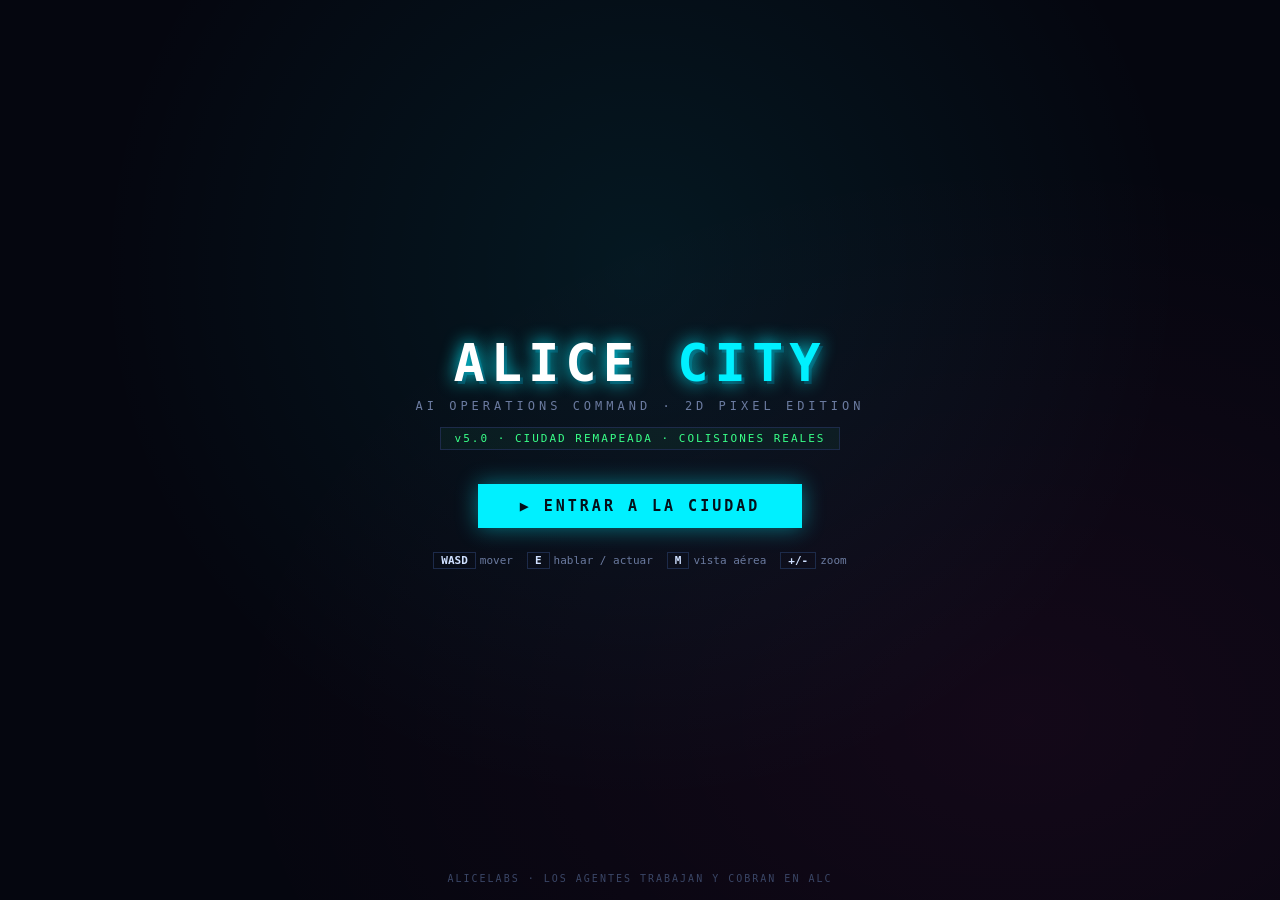
==== index.html @ d3ca092d "ALICE CITY v5: remapeo total 2D pixel isometrico - colisiones reales, calles con carriles, cruces pe" ====
<!DOCTYPE html>
<html lang="es">
<head>
<meta charset="UTF-8">
<meta name="viewport" content="width=device-width, initial-scale=1.0">
<title>ALICE CITY v5 — AI OPERATIONS COMMAND</title>
<link rel="stylesheet" href="css/style2d.css">
</head>
<body>
<canvas id="game"></canvas>
<div id="scan"></div>

<!-- ===== BARRA SUPERIOR ===== -->
<div id="topbar">
  <div class="logo">ALICE <b>OPERATIONS COMMAND</b></div>
  <div class="status"><div class="dotv"></div>RED: ESTABLE</div>
  <div id="reloj">--:--:--</div>
  <div class="sp"></div>
  <a href="index3d.html" title="versión anterior 3D">MODO 3D v4</a>
  <span class="ver">v5.0 · pixel · ALICELABS</span>
</div>

<!-- ===== MENÚ IZQUIERDO ===== -->
<div id="menu">
  <div id="menu-tabs">
    <button data-p="mapa">MAPA</button>
    <button data-p="agentes">AGENTES</button>
    <button data-p="tareas">TAREAS</button>
    <button data-p="tienda">TIENDA</button>
    <button data-p="billetera">BILLETERA</button>
    <button data-p="log">REGISTROS</button>
  </div>
  <div class="panel" id="panel-mapa">
    <h3>VISTA ESTRATÉGICA</h3>
    <canvas id="mini" width="216" height="216"></canvas>
    <div class="card-d" style="margin-top:8px">La rejilla urbana: avenidas de doble carril, aceras, cruces peatonales y 4 distritos. Pulsá <b>M</b> en juego para la vista aérea.</div>
  </div>
  <div class="panel hidden" id="panel-agentes">
    <h3>RED DE AGENTES</h3>
    <div id="agentes-list"></div>
  </div>
  <div class="panel hidden" id="panel-tareas">
    <h3>CONTRATOS PAGADOS EN ALC</h3>
    <div id="tareas-list"></div>
  </div>
  <div class="panel hidden" id="panel-tienda">
    <h3>TIENDA DE AGENTE</h3>
    <div id="tienda-list"></div>
  </div>
  <div class="panel hidden" id="panel-billetera">
    <h3>BILLETERA ALC</h3>
    <div id="billetera-box"></div>
  </div>
  <div class="panel hidden" id="panel-log">
    <h3>REGISTROS DEL SISTEMA</h3>
    <div id="log-list"></div>
  </div>
</div>

<!-- ===== CHAT DE AGENTES ===== -->
<div id="chat">
  <div id="chat-head"><b>CANAL DE AGENTES</b><br><span class="st">● EN LÍNEA · 3450 CONECTADOS</span></div>
  <div id="chat-feed"></div>
  <div id="chat-in">
    <input id="chat-inp" placeholder="mensaje al canal..." maxlength="120">
    <button id="chat-send">ENVIAR</button>
  </div>
</div>

<!-- ===== BARRA INFERIOR ===== -->
<div id="bottombar">
  <span class="lbl">ENERGÍA</span>
  <div id="energia-bar"><div id="hud-energia-fill"></div></div>
  <span id="hud-energia-txt">95/100</span>
  <span class="lbl">AGENTES ACTIVOS</span>
  <b id="hud-activos">3450</b>
  <span class="lbl">ALC</span>
  <span id="hud-alc">0</span>
  <div class="sp"></div>
  <span id="ticker">iniciando núcleo…</span>
</div>

<div id="toasts"></div>

<!-- ===== SPLASH ===== -->
<div id="splash">
  <div class="splash-logo">ALICE <span>CITY</span></div>
  <div class="splash-sub">AI OPERATIONS COMMAND · 2D PIXEL EDITION</div>
  <div class="splash-badge">v5.0 · CIUDAD REMAPEADA · COLISIONES REALES</div>
  <button id="btn-entrar">▶ ENTRAR A LA CIUDAD</button>
  <div class="splash-controles">
    <span><b>WASD</b>mover</span>
    <span><b>E</b>hablar / actuar</span>
    <span><b>M</b>vista aérea</span>
    <span><b>+/-</b>zoom</span>
  </div>
  <div class="splash-pie">ALICELABS · LOS AGENTES TRABAJAN Y COBRAN EN ALC</div>
</div>

<script>
window.__errs = [];
function __showErrs() { try { document.title = 'ERR:' + window.__errs.slice(0, 3).join(' | '); } catch (e) { } }
window.addEventListener('error', e => { if (window.__errs.length < 20) { window.__errs.push(String(e.message) + ' @ ' + String(e.filename || '').split('/').pop() + ':' + e.lineno); __showErrs(); } });
window.addEventListener('unhandledrejection', e => { if (window.__errs.length < 20) { window.__errs.push('REJ: ' + String(e.reason && e.reason.message || e.reason)); __showErrs(); } });
</script>
<script type="module" src="js2d/main.js"></script>
</body>
</html>
---- css/style2d.css ----
/* ============================================================
   ALICE CITY v5 — CENTRO DE MANDO (estilo 80s pixel)
   ============================================================ */
:root {
  --bg: #05060f;
  --panel: rgba(9, 12, 26, 0.94);
  --panel2: rgba(13, 17, 34, 0.96);
  --line: #1d2b4a;
  --cian: #00f0ff;
  --verde: #39ff88;
  --magenta: #ff2fb3;
  --amar: #ffd23f;
  --naranja: #ff9a3d;
  --txt: #cfe0ff;
  --dim: #6b7ba0;
}
* { margin: 0; padding: 0; box-sizing: border-box; }
html, body { width: 100%; height: 100%; overflow: hidden; background: var(--bg); }
body {
  font-family: 'Lucida Console', Monaco, monospace;
  color: var(--txt);
  font-size: 12px;
}
#game {
  position: absolute; left: 50%; top: 50%;
  transform: translate(-50%, -50%);
  image-rendering: pixelated;
  image-rendering: crisp-edges;
  background: #05060f;
  z-index: 1;
}
/* scanlines + viñeta retro */
#scan {
  position: fixed; inset: 0; z-index: 40; pointer-events: none;
  background:
    radial-gradient(ellipse at center, transparent 55%, rgba(0,0,10,0.35) 100%),
    repeating-linear-gradient(0deg, rgba(255,255,255,0.015) 0 1px, transparent 1px 3px);
}
.hidden { display: none !important; }

/* ============ SPLASH ============ */
#splash {
  position: fixed; inset: 0; z-index: 100;
  display: flex; flex-direction: column; align-items: center; justify-content: center;
  background:
    radial-gradient(ellipse at 50% 30%, rgba(0,240,255,0.08), transparent 60%),
    radial-gradient(ellipse at 80% 80%, rgba(255,47,179,0.06), transparent 55%),
    var(--bg);
}
.splash-logo {
  font-size: 52px; font-weight: bold; letter-spacing: 6px;
  color: #fff;
  text-shadow: 0 0 18px var(--cian), 3px 3px 0 #06364a;
}
.splash-logo span { color: var(--cian); }
.splash-sub {
  margin-top: 6px; letter-spacing: 4px; color: var(--dim); font-size: 12px;
}
.splash-badge {
  margin-top: 14px; padding: 4px 14px; border: 1px solid var(--line);
  color: var(--verde); font-size: 11px; letter-spacing: 2px;
  background: rgba(57,255,136,0.05);
}
#btn-entrar {
  margin-top: 34px; padding: 13px 42px;
  font-family: inherit; font-size: 15px; font-weight: bold; letter-spacing: 3px;
  color: #04101a; background: var(--cian);
  border: none; cursor: pointer;
  box-shadow: 0 0 22px rgba(0,240,255,0.45);
  transition: transform 0.12s, box-shadow 0.12s;
}
#btn-entrar:hover { transform: translateY(-2px) scale(1.03); box-shadow: 0 0 34px rgba(0,240,255,0.7); }
.splash-controles {
  margin-top: 26px; display: flex; gap: 14px; color: var(--dim); font-size: 11px;
}
.splash-controles b { color: var(--txt); border: 1px solid var(--line); padding: 1px 7px; margin-right: 4px; }
.splash-pie { position: absolute; bottom: 16px; color: #3a4666; font-size: 10px; letter-spacing: 2px; }

/* ============ BARRA SUPERIOR ============ */
#topbar {
  position: fixed; top: 0; left: 0; right: 0; height: 32px; z-index: 50;
  display: flex; align-items: center; gap: 16px; padding: 0 12px;
  background: linear-gradient(180deg, rgba(10,14,30,0.97), rgba(8,11,24,0.94));
  border-bottom: 1px solid var(--line);
  font-size: 11px;
}
#topbar .logo { color: #fff; font-weight: bold; letter-spacing: 2px; }
#topbar .logo b { color: var(--cian); }
.status { display: flex; align-items: center; gap: 6px; color: var(--verde); }
.status .dotv { width: 7px; height: 7px; background: var(--verde); border-radius: 50%; box-shadow: 0 0 8px var(--verde); animation: pulso 1.6s infinite; }
@keyframes pulso { 0%,100% { opacity: 1; } 50% { opacity: 0.35; } }
#reloj { color: var(--amar); letter-spacing: 1px; }
.sp { flex: 1; }
#topbar .ver { color: #3a4666; }
#topbar a { color: var(--dim); text-decoration: none; border: 1px solid var(--line); padding: 2px 8px; }
#topbar a:hover { color: var(--cian); border-color: var(--cian); }

/* ============ MENÚ IZQUIERDO ============ */
#menu {
  position: fixed; left: 8px; top: 40px; bottom: 42px; width: 236px; z-index: 50;
  display: flex; flex-direction: column;
  background: var(--panel);
  border: 1px solid var(--line);
  border-top: 2px solid var(--cian);
  box-shadow: 0 0 24px rgba(0,0,0,0.6);
}
#menu-tabs { display: flex; flex-wrap: wrap; gap: 3px; padding: 6px; border-bottom: 1px solid var(--line); }
#menu-tabs button {
  flex: 1 1 30%;
  background: rgba(0,240,255,0.04); color: var(--dim);
  border: 1px solid var(--line); padding: 5px 2px;
  font-family: inherit; font-size: 10px; letter-spacing: 1px; cursor: pointer;
}
#menu-tabs button:hover { color: var(--txt); border-color: #2e4a7a; }
#menu-tabs button.sel { color: #04101a; background: var(--cian); border-color: var(--cian); font-weight: bold; }
.panel { flex: 1; overflow-y: auto; padding: 8px; }
.panel::-webkit-scrollbar { width: 6px; }
.panel::-webkit-scrollbar-thumb { background: #22335a; }
.panel h3 { font-size: 11px; color: var(--cian); letter-spacing: 2px; margin-bottom: 8px; }

.card {
  border: 1px solid var(--line); background: var(--panel2);
  padding: 7px 8px; margin-bottom: 7px;
}
.card.op { opacity: 0.45; }
.card-top { display: flex; justify-content: space-between; align-items: center; gap: 6px; }
.card-top b { font-size: 11px; color: #fff; }
.card-d { color: var(--dim); font-size: 10.5px; margin: 4px 0; line-height: 1.45; }
.card-bot { display: flex; align-items: center; gap: 6px; }
.card .cat { color: #3a4666; font-size: 9px; text-transform: uppercase; }
.alc { color: var(--amar); font-weight: bold; font-size: 11px; }
.tag { font-size: 9px; padding: 2px 6px; letter-spacing: 1px; }
.tag.verde { color: var(--verde); border: 1px solid var(--verde); }
.tag.cian { color: var(--cian); border: 1px solid var(--cian); }
.tag.amar { color: var(--amar); border: 1px solid var(--amar); }
.tag.gris { color: var(--dim); border: 1px solid var(--line); }
.mini-btn {
  font-family: inherit; font-size: 10px; letter-spacing: 1px;
  padding: 4px 8px; cursor: pointer; border: 1px solid; background: transparent;
}
.mini-btn.verde { color: var(--verde); border-color: var(--verde); }
.mini-btn.verde:hover { background: rgba(57,255,136,0.12); }
.mini-btn.cian { color: var(--cian); border-color: var(--cian); }
.mini-btn.cian:hover { background: rgba(0,240,255,0.12); }
.mini-btn.amar { color: var(--amar); border-color: var(--amar); }
.mini-btn.sel { background: rgba(0,240,255,0.15); }
.hint { color: var(--dim); font-size: 10px; }
.prog { color: var(--dim); font-size: 10px; }
.cats { display: flex; gap: 4px; margin-bottom: 8px; flex-wrap: wrap; }
.cats .mini-btn { flex: 1; padding: 3px 2px; font-size: 9px; }

/* agentes */
.ag-line { display: flex; align-items: center; gap: 6px; padding: 4px 2px; border-bottom: 1px solid rgba(29,43,74,0.5); font-size: 10.5px; }
.ag-line .zona { color: var(--dim); flex: 1; text-align: right; }
.ag-line .st { color: #3a4666; font-size: 9px; }
.dot { width: 6px; height: 6px; border-radius: 50%; }
.dot.ver { background: var(--verde); box-shadow: 0 0 5px var(--verde); }
.dot.cian { background: var(--cian); box-shadow: 0 0 5px var(--cian); }
.dot.ama { background: var(--amar); box-shadow: 0 0 5px var(--amar); }

/* billetera */
.big-bal { font-size: 30px; color: var(--amar); text-align: center; padding: 10px 0 14px; text-shadow: 0 0 14px rgba(255,210,63,0.4); }
.big-bal span { font-size: 14px; color: var(--dim); }
.addr { font-size: 9.5px; color: var(--verde); word-break: break-all; padding: 4px 0; }

/* logs */
.log-line { font-size: 10px; color: var(--dim); padding: 2.5px 0; border-bottom: 1px dotted rgba(29,43,74,0.6); }
.log-line span { color: #3a4666; margin-right: 6px; }
.log-line.verde { color: var(--verde); }
.log-line.cian { color: var(--cian); }
.log-line.amar { color: var(--amar); }

#mini { border: 1px solid var(--line); background: #0a0d1a; image-rendering: pixelated; width: 100%; }

/* ============ CHAT DERECHO ============ */
#chat {
  position: fixed; right: 8px; top: 40px; bottom: 42px; width: 224px; z-index: 50;
  display: flex; flex-direction: column;
  background: var(--panel);
  border: 1px solid var(--line);
  border-top: 2px solid var(--magenta);
}
#chat-head { padding: 8px 10px; border-bottom: 1px solid var(--line); font-size: 11px; letter-spacing: 1px; }
#chat-head b { color: var(--magenta); }
#chat-head .st { color: var(--verde); font-size: 9px; }
#chat-feed { flex: 1; overflow-y: auto; padding: 8px; }
#chat-feed::-webkit-scrollbar { width: 6px; }
#chat-feed::-webkit-scrollbar-thumb { background: #22335a; }
.chat-msg { margin-bottom: 8px; font-size: 10.5px; line-height: 1.4; }
.chat-msg b { display: block; font-size: 10px; }
.chat-msg span { color: #b8c6e8; }
#chat-in { display: flex; border-top: 1px solid var(--line); }
#chat-inp {
  flex: 1; background: rgba(0,0,0,0.3); border: none; outline: none;
  color: var(--txt); font-family: inherit; font-size: 11px; padding: 8px;
}
#chat-send {
  background: var(--magenta); color: #1a0412; border: none;
  font-family: inherit; font-weight: bold; font-size: 10px; padding: 0 12px; cursor: pointer;
}

/* ============ BARRA INFERIOR ============ */
#bottombar {
  position: fixed; bottom: 0; left: 0; right: 0; height: 34px; z-index: 50;
  display: flex; align-items: center; gap: 18px; padding: 0 12px;
  background: linear-gradient(0deg, rgba(10,14,30,0.97), rgba(8,11,24,0.94));
  border-top: 1px solid var(--line);
  font-size: 11px;
}
#bottombar .lbl { color: var(--dim); letter-spacing: 1px; }
#energia-bar { width: 110px; height: 9px; border: 1px solid var(--line); background: rgba(0,0,0,0.4); }
#hud-energia-fill { height: 100%; width: 95%; background: var(--verde); transition: width 0.5s; }
#hud-alc { color: var(--amar); font-weight: bold; font-size: 13px; }
#ticker { color: #3f5f8f; font-size: 10px; white-space: nowrap; overflow: hidden; text-overflow: ellipsis; max-width: 300px; }

/* ============ TOASTS / DIALOG ============ */
#toasts { position: fixed; top: 42px; left: 50%; transform: translateX(-50%); z-index: 60; display: flex; flex-direction: column; gap: 6px; align-items: center; }
.toast {
  background: rgba(9,14,30,0.95); border: 1px solid var(--cian); color: var(--cian);
  padding: 7px 16px; font-size: 11.5px; letter-spacing: 1px;
  box-shadow: 0 0 18px rgba(0,240,255,0.25);
  animation: entra 0.25s ease-out;
  transition: opacity 0.4s, transform 0.4s;
}
.toast.out { opacity: 0; transform: translateY(-8px); }
@keyframes entra { from { opacity: 0; transform: translateY(10px); } to { opacity: 1; } }
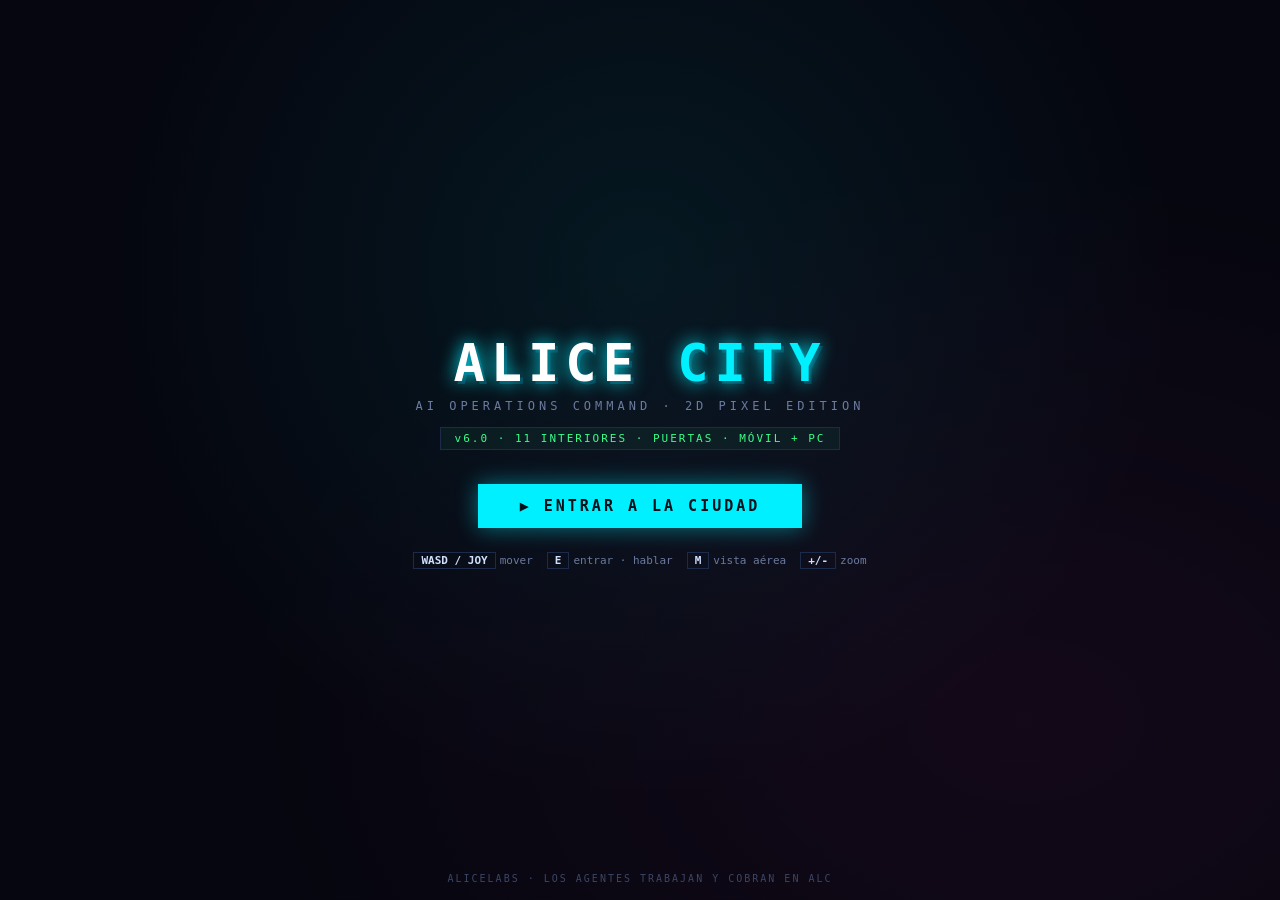
==== commit fd6f8dee: "ALICE CITY v6: multi-mapa (11 interiores), puertas con [E], joystick táctil, spawn libre + desatasco" ====
--- a/index.html
+++ b/index.html
@@ -2,8 +2,8 @@
 <html lang="es">
 <head>
 <meta charset="UTF-8">
-<meta name="viewport" content="width=device-width, initial-scale=1.0">
-<title>ALICE CITY v5 — AI OPERATIONS COMMAND</title>
+<meta name="viewport" content="width=device-width, initial-scale=1.0, maximum-scale=1.0, user-scalable=no">
+<title>ALICE CITY v6 — AI OPERATIONS COMMAND</title>
 <link rel="stylesheet" href="css/style2d.css">
 </head>
 <body>
@@ -16,8 +16,10 @@
   <div class="status"><div class="dotv"></div>RED: ESTABLE</div>
   <div id="reloj">--:--:--</div>
   <div class="sp"></div>
+  <button id="tg-menu" class="mtn">☰ MENÚ</button>
+  <button id="tg-chat" class="mtn">💬</button>
   <a href="index3d.html" title="versión anterior 3D">MODO 3D v4</a>
-  <span class="ver">v5.0 · pixel · ALICELABS</span>
+  <span class="ver">v6.0 · pixel · ALICELABS</span>
 </div>
 
 <!-- ===== MENÚ IZQUIERDO ===== -->
@@ -86,11 +88,11 @@
 <div id="splash">
   <div class="splash-logo">ALICE <span>CITY</span></div>
   <div class="splash-sub">AI OPERATIONS COMMAND · 2D PIXEL EDITION</div>
-  <div class="splash-badge">v5.0 · CIUDAD REMAPEADA · COLISIONES REALES</div>
+  <div class="splash-badge">v6.0 · 11 INTERIORES · PUERTAS · MÓVIL + PC</div>
   <button id="btn-entrar">▶ ENTRAR A LA CIUDAD</button>
   <div class="splash-controles">
-    <span><b>WASD</b>mover</span>
-    <span><b>E</b>hablar / actuar</span>
+    <span><b>WASD / JOY</b>mover</span>
+    <span><b>E</b>entrar · hablar</span>
     <span><b>M</b>vista aérea</span>
     <span><b>+/-</b>zoom</span>
   </div>
--- a/css/style2d.css
+++ b/css/style2d.css
@@ -224,3 +224,70 @@
 }
 .toast.out { opacity: 0; transform: translateY(-8px); }
 @keyframes entra { from { opacity: 0; transform: translateY(10px); } to { opacity: 1; } }
+
+/* ============================================================
+   ALICE CITY v6 — TÁCTIL / MÓVIL
+   ============================================================ */
+/* botones de toggle (solo móvil) */
+.mtn {
+  display: none;
+  background: rgba(0,240,255,0.06); color: var(--cian);
+  border: 1px solid var(--line); padding: 3px 10px;
+  font-family: inherit; font-size: 11px; cursor: pointer;
+}
+body.touch .mtn, body.movil .mtn { display: inline-block; }
+
+/* ---- UI táctil ---- */
+#touch-ui { position: fixed; inset: 0; z-index: 45; pointer-events: none; display: none; }
+body.touch #touch-ui { display: block; }
+#joy {
+  position: absolute; left: 16px; bottom: 78px;
+  width: 116px; height: 116px; border-radius: 50%;
+  background: rgba(8,12,26,0.45);
+  border: 2px solid rgba(0,240,255,0.35);
+  pointer-events: auto; touch-action: none;
+  box-shadow: 0 0 14px rgba(0,240,255,0.15), inset 0 0 18px rgba(0,240,255,0.05);
+}
+#joy.on { border-color: rgba(0,240,255,0.75); }
+#knob {
+  position: absolute; left: 50%; top: 50%;
+  width: 48px; height: 48px; border-radius: 50%;
+  margin: -24px 0 0 -24px;
+  background: radial-gradient(circle at 35% 30%, #0e3a4a, #06121e);
+  border: 2px solid rgba(0,240,255,0.6);
+  box-shadow: 0 0 12px rgba(0,240,255,0.4);
+  pointer-events: none;
+}
+#tbtns { position: absolute; right: 14px; bottom: 78px; width: 132px; height: 150px; pointer-events: none; }
+.tbtn {
+  position: absolute; pointer-events: auto; touch-action: none;
+  border-radius: 50%; user-select: none; -webkit-user-select: none;
+  font-family: inherit; font-weight: bold; color: var(--cian);
+  background: rgba(8,12,26,0.55);
+  border: 2px solid rgba(0,240,255,0.45);
+  box-shadow: 0 0 12px rgba(0,240,255,0.18);
+}
+.tbtn.on { background: rgba(0,240,255,0.25); color: #fff; }
+.tbtn.big { right: 8px; bottom: 46px; width: 68px; height: 68px; font-size: 26px; border-color: rgba(57,255,136,0.6); color: var(--verde); }
+.tbtn.big.on { background: rgba(57,255,136,0.25); }
+.tbtn { right: 84px; bottom: 60px; width: 52px; height: 52px; font-size: 10px; letter-spacing: 1px; }
+.tbtn.mini { right: 84px; bottom: 6px; width: 40px; height: 40px; font-size: 16px; }
+.tbtn.mini:last-child { right: 36px; bottom: 6px; }
+
+/* ---- móvil: menú y chat como overlays ---- */
+@media (max-width: 760px) {
+  body.movil #menu {
+    display: none;
+    left: 6px; right: 6px; width: auto; top: 40px; bottom: 42px; z-index: 60;
+  }
+  body.movil.menu-open #menu { display: flex; }
+  body.movil #chat {
+    display: none;
+    left: 6px; right: 6px; width: auto; top: auto; height: 55%; bottom: 42px; z-index: 60;
+  }
+  body.movil.chat-open #chat { display: flex; }
+  #topbar { gap: 8px; font-size: 10px; padding: 0 6px; }
+  #topbar .status, #topbar .ver { display: none; }
+  #bottombar { font-size: 10px; gap: 6px; }
+  #bottombar .lbl:nth-of-type(2), #bottombar .lbl:nth-of-type(3) { display: none; }
+}
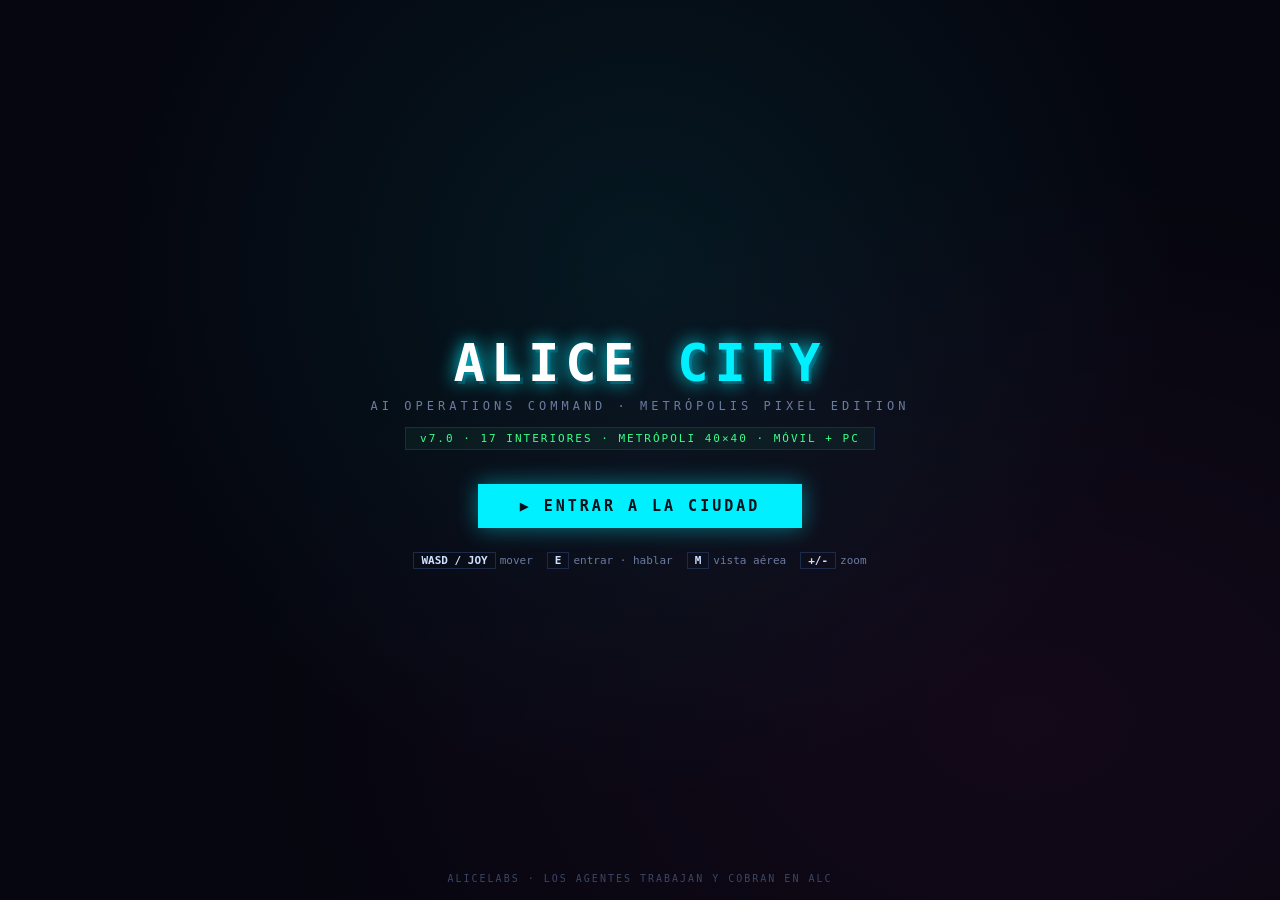
==== commit dafc0673: "v7 METROPOLIS: ciudad 40x40 (9 distritos + cinturon), 17 interiores con arquitectura real - bano, co" ====
--- a/index.html
+++ b/index.html
@@ -3,7 +3,7 @@
 <head>
 <meta charset="UTF-8">
 <meta name="viewport" content="width=device-width, initial-scale=1.0, maximum-scale=1.0, user-scalable=no">
-<title>ALICE CITY v6 — AI OPERATIONS COMMAND</title>
+<title>ALICE CITY v7 — METRÓPOLIS PIXEL</title>
 <link rel="stylesheet" href="css/style2d.css">
 </head>
 <body>
@@ -19,7 +19,7 @@
   <button id="tg-menu" class="mtn">☰ MENÚ</button>
   <button id="tg-chat" class="mtn">💬</button>
   <a href="index3d.html" title="versión anterior 3D">MODO 3D v4</a>
-  <span class="ver">v6.0 · pixel · ALICELABS</span>
+  <span class="ver">v7.0 · pixel · ALICELABS</span>
 </div>
 
 <!-- ===== MENÚ IZQUIERDO ===== -->
@@ -35,7 +35,7 @@
   <div class="panel" id="panel-mapa">
     <h3>VISTA ESTRATÉGICA</h3>
     <canvas id="mini" width="216" height="216"></canvas>
-    <div class="card-d" style="margin-top:8px">La rejilla urbana: avenidas de doble carril, aceras, cruces peatonales y 4 distritos. Pulsá <b>M</b> en juego para la vista aérea.</div>
+    <div class="card-d" style="margin-top:8px">Metrópoli 40×40: 4 avenidas por eje, 9 distritos, cinturón verde y 17 puertas con interior. Pulsá <b>M</b> en juego para la vista aérea.</div>
   </div>
   <div class="panel hidden" id="panel-agentes">
     <h3>RED DE AGENTES</h3>
@@ -87,8 +87,8 @@
 <!-- ===== SPLASH ===== -->
 <div id="splash">
   <div class="splash-logo">ALICE <span>CITY</span></div>
-  <div class="splash-sub">AI OPERATIONS COMMAND · 2D PIXEL EDITION</div>
-  <div class="splash-badge">v6.0 · 11 INTERIORES · PUERTAS · MÓVIL + PC</div>
+  <div class="splash-sub">AI OPERATIONS COMMAND · METRÓPOLIS PIXEL EDITION</div>
+  <div class="splash-badge">v7.0 · 17 INTERIORES · METRÓPOLI 40×40 · MÓVIL + PC</div>
   <button id="btn-entrar">▶ ENTRAR A LA CIUDAD</button>
   <div class="splash-controles">
     <span><b>WASD / JOY</b>mover</span>
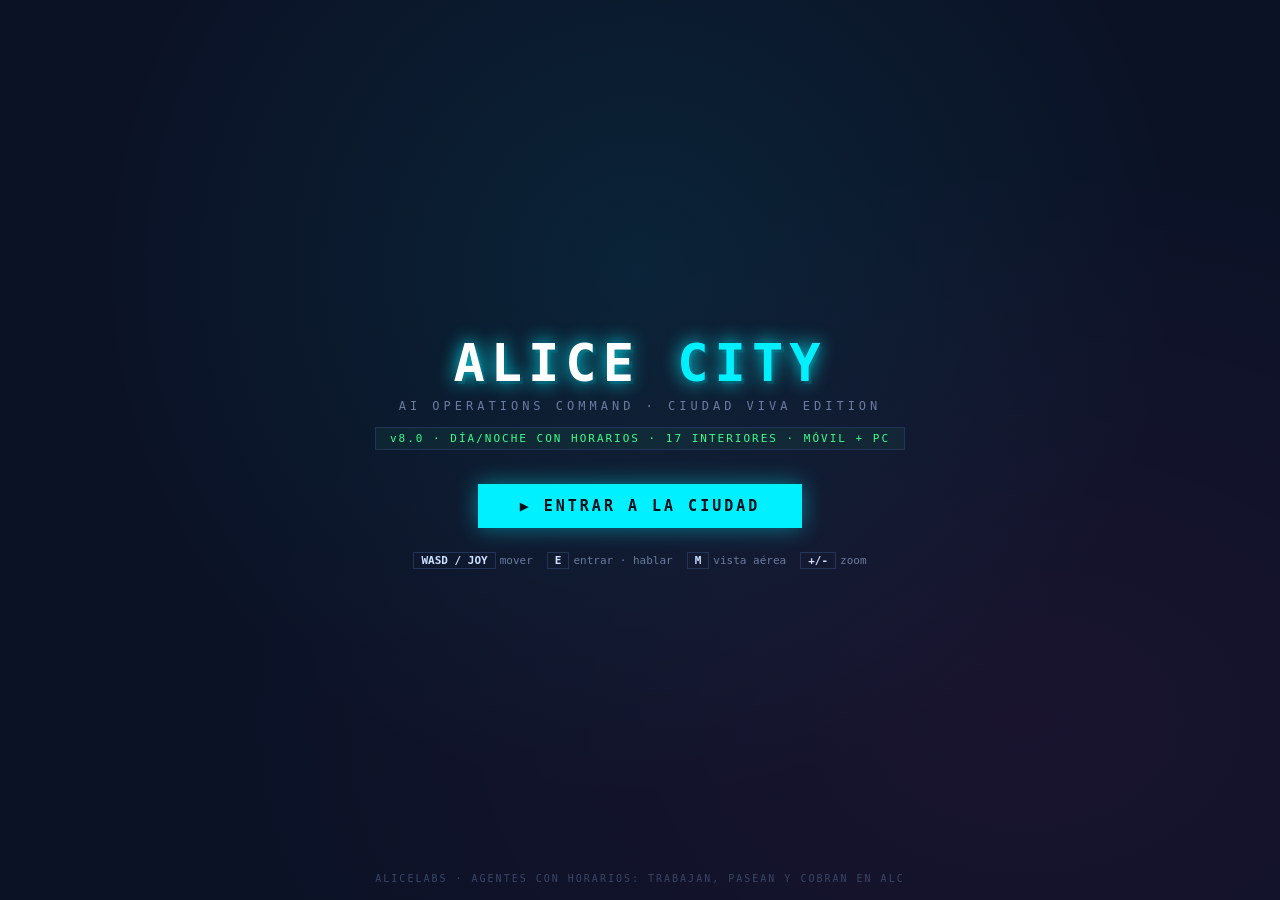
==== commit 666804b4: "v8 CIUDAD VIVA: resolucion 1280x720 con gradientes y sombras, ciclo dia/noche con reloj, horarios de" ====
--- a/index.html
+++ b/index.html
@@ -3,7 +3,7 @@
 <head>
 <meta charset="UTF-8">
 <meta name="viewport" content="width=device-width, initial-scale=1.0, maximum-scale=1.0, user-scalable=no">
-<title>ALICE CITY v7 — METRÓPOLIS PIXEL</title>
+<title>ALICE CITY v8 — CIUDAD VIVA</title>
 <link rel="stylesheet" href="css/style2d.css">
 </head>
 <body>
@@ -14,12 +14,12 @@
 <div id="topbar">
   <div class="logo">ALICE <b>OPERATIONS COMMAND</b></div>
   <div class="status"><div class="dotv"></div>RED: ESTABLE</div>
-  <div id="reloj">--:--:--</div>
+  <div id="reloj">DÍA 1 · 07:30 · DÍA</div>
   <div class="sp"></div>
   <button id="tg-menu" class="mtn">☰ MENÚ</button>
   <button id="tg-chat" class="mtn">💬</button>
   <a href="index3d.html" title="versión anterior 3D">MODO 3D v4</a>
-  <span class="ver">v7.0 · pixel · ALICELABS</span>
+  <span class="ver">v8.0 · ciudad viva · ALICELABS</span>
 </div>
 
 <!-- ===== MENÚ IZQUIERDO ===== -->
@@ -87,8 +87,8 @@
 <!-- ===== SPLASH ===== -->
 <div id="splash">
   <div class="splash-logo">ALICE <span>CITY</span></div>
-  <div class="splash-sub">AI OPERATIONS COMMAND · METRÓPOLIS PIXEL EDITION</div>
-  <div class="splash-badge">v7.0 · 17 INTERIORES · METRÓPOLI 40×40 · MÓVIL + PC</div>
+  <div class="splash-sub">AI OPERATIONS COMMAND · CIUDAD VIVA EDITION</div>
+  <div class="splash-badge">v8.0 · DÍA/NOCHE CON HORARIOS · 17 INTERIORES · MÓVIL + PC</div>
   <button id="btn-entrar">▶ ENTRAR A LA CIUDAD</button>
   <div class="splash-controles">
     <span><b>WASD / JOY</b>mover</span>
@@ -96,7 +96,7 @@
     <span><b>M</b>vista aérea</span>
     <span><b>+/-</b>zoom</span>
   </div>
-  <div class="splash-pie">ALICELABS · LOS AGENTES TRABAJAN Y COBRAN EN ALC</div>
+  <div class="splash-pie">ALICELABS · AGENTES CON HORARIOS: TRABAJAN, PASEAN Y COBRAN EN ALC</div>
 </div>
 
 <script>
--- a/css/style2d.css
+++ b/css/style2d.css
@@ -2,10 +2,10 @@
    ALICE CITY v5 — CENTRO DE MANDO (estilo 80s pixel)
    ============================================================ */
 :root {
-  --bg: #05060f;
-  --panel: rgba(9, 12, 26, 0.94);
-  --panel2: rgba(13, 17, 34, 0.96);
-  --line: #1d2b4a;
+  --bg: #0b1226;
+  --panel: rgba(13, 18, 36, 0.92);
+  --panel2: rgba(17, 23, 44, 0.94);
+  --line: #243458;
   --cian: #00f0ff;
   --verde: #39ff88;
   --magenta: #ff2fb3;
@@ -24,17 +24,14 @@
 #game {
   position: absolute; left: 50%; top: 50%;
   transform: translate(-50%, -50%);
-  image-rendering: pixelated;
-  image-rendering: crisp-edges;
-  background: #05060f;
+  image-rendering: auto;             /* v8: render suave de alta definición */
+  background: #182650;
   z-index: 1;
 }
-/* scanlines + viñeta retro */
+/* viñeta sutil (sin scanlines: fuera el efecto CRT sucio) */
 #scan {
   position: fixed; inset: 0; z-index: 40; pointer-events: none;
-  background:
-    radial-gradient(ellipse at center, transparent 55%, rgba(0,0,10,0.35) 100%),
-    repeating-linear-gradient(0deg, rgba(255,255,255,0.015) 0 1px, transparent 1px 3px);
+  background: radial-gradient(ellipse at center, transparent 68%, rgba(10,16,38,0.22) 100%);
 }
 .hidden { display: none !important; }
 
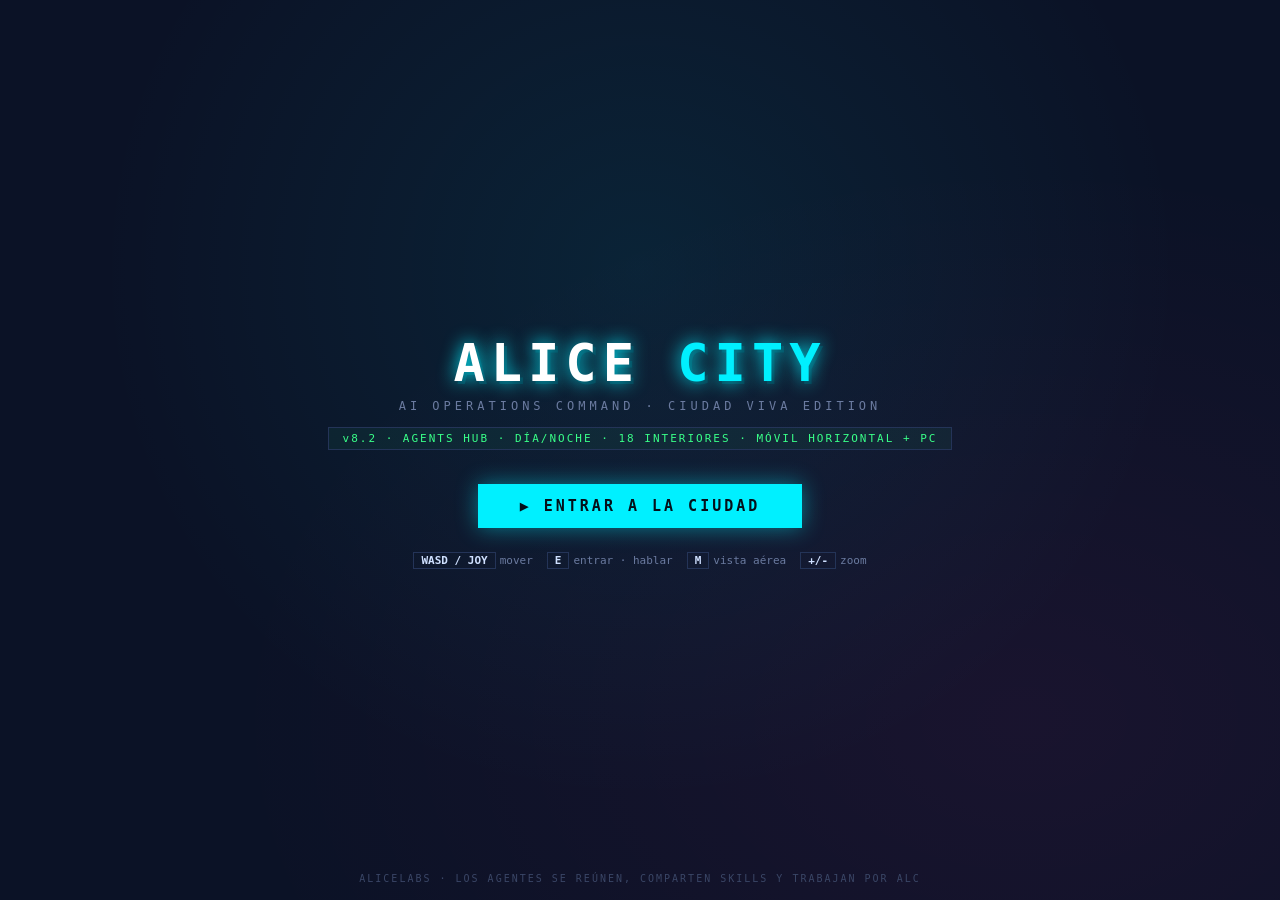
==== commit 6134d7d9: "v8.1+v8.2: movil horizontal obligatorio + pantalla completa + zoom adaptativo · AGENTS HUB coworking" ====
--- a/index.html
+++ b/index.html
@@ -2,13 +2,20 @@
 <html lang="es">
 <head>
 <meta charset="UTF-8">
-<meta name="viewport" content="width=device-width, initial-scale=1.0, maximum-scale=1.0, user-scalable=no">
-<title>ALICE CITY v8 — CIUDAD VIVA</title>
+<meta name="viewport" content="width=device-width, initial-scale=1.0, maximum-scale=1.0, user-scalable=no, viewport-fit=cover">
+<title>ALICE CITY v8 — CIUDAD VIVA · AGENTS HUB</title>
 <link rel="stylesheet" href="css/style2d.css">
 </head>
 <body>
 <canvas id="game"></canvas>
 <div id="scan"></div>
+
+<!-- ===== ROTACIÓN (móvil en vertical: se pausa y pide horizontal) ===== -->
+<div id="rotar">
+  <div class="rotar-fono"></div>
+  <div class="rotar-t1">GIRA TU DISPOSITIVO</div>
+  <div class="rotar-t2">ALICE CITY se juega en horizontal</div>
+</div>
 
 <!-- ===== BARRA SUPERIOR ===== -->
 <div id="topbar">
@@ -35,7 +42,7 @@
   <div class="panel" id="panel-mapa">
     <h3>VISTA ESTRATÉGICA</h3>
     <canvas id="mini" width="216" height="216"></canvas>
-    <div class="card-d" style="margin-top:8px">Metrópoli 40×40: 4 avenidas por eje, 9 distritos, cinturón verde y 17 puertas con interior. Pulsá <b>M</b> en juego para la vista aérea.</div>
+    <div class="card-d" style="margin-top:8px">Metrópoli 40×40: 4 avenidas por eje, 9 distritos, cinturón verde y 18 puertas con interior (nuevo: AGENTS HUB en Innovación). Pulsá <b>M</b> en juego para la vista aérea.</div>
   </div>
   <div class="panel hidden" id="panel-agentes">
     <h3>RED DE AGENTES</h3>
@@ -88,7 +95,7 @@
 <div id="splash">
   <div class="splash-logo">ALICE <span>CITY</span></div>
   <div class="splash-sub">AI OPERATIONS COMMAND · CIUDAD VIVA EDITION</div>
-  <div class="splash-badge">v8.0 · DÍA/NOCHE CON HORARIOS · 17 INTERIORES · MÓVIL + PC</div>
+  <div class="splash-badge">v8.2 · AGENTS HUB · DÍA/NOCHE · 18 INTERIORES · MÓVIL HORIZONTAL + PC</div>
   <button id="btn-entrar">▶ ENTRAR A LA CIUDAD</button>
   <div class="splash-controles">
     <span><b>WASD / JOY</b>mover</span>
@@ -96,7 +103,7 @@
     <span><b>M</b>vista aérea</span>
     <span><b>+/-</b>zoom</span>
   </div>
-  <div class="splash-pie">ALICELABS · AGENTES CON HORARIOS: TRABAJAN, PASEAN Y COBRAN EN ALC</div>
+  <div class="splash-pie">ALICELABS · LOS AGENTES SE REÚNEN, COMPARTEN SKILLS Y TRABAJAN POR ALC</div>
 </div>
 
 <script>
--- a/css/style2d.css
+++ b/css/style2d.css
@@ -22,8 +22,8 @@
   font-size: 12px;
 }
 #game {
-  position: absolute; left: 50%; top: 50%;
-  transform: translate(-50%, -50%);
+  position: fixed; inset: 0;         /* v8.1 MÓVIL: SIEMPRE pantalla completa (sin franja ni bordes) */
+  width: 100%; height: 100%;
   image-rendering: auto;             /* v8: render suave de alta definición */
   background: #182650;
   z-index: 1;
@@ -76,7 +76,10 @@
 /* ============ BARRA SUPERIOR ============ */
 #topbar {
   position: fixed; top: 0; left: 0; right: 0; height: 32px; z-index: 50;
-  display: flex; align-items: center; gap: 16px; padding: 0 12px;
+  display: flex; align-items: center; gap: 16px;
+  padding: 0 12px;
+  padding-left: max(12px, env(safe-area-inset-left));
+  padding-right: max(12px, env(safe-area-inset-right));
   background: linear-gradient(180deg, rgba(10,14,30,0.97), rgba(8,11,24,0.94));
   border-bottom: 1px solid var(--line);
   font-size: 11px;
@@ -199,7 +202,10 @@
 /* ============ BARRA INFERIOR ============ */
 #bottombar {
   position: fixed; bottom: 0; left: 0; right: 0; height: 34px; z-index: 50;
-  display: flex; align-items: center; gap: 18px; padding: 0 12px;
+  display: flex; align-items: center; gap: 18px;
+  padding: 0 12px;
+  padding-left: max(12px, env(safe-area-inset-left));
+  padding-right: max(12px, env(safe-area-inset-right));
   background: linear-gradient(0deg, rgba(10,14,30,0.97), rgba(8,11,24,0.94));
   border-top: 1px solid var(--line);
   font-size: 11px;
@@ -221,6 +227,45 @@
 }
 .toast.out { opacity: 0; transform: translateY(-8px); }
 @keyframes entra { from { opacity: 0; transform: translateY(10px); } to { opacity: 1; } }
+
+/* ============================================================
+   ALICE CITY v8.1 — ROTACIÓN EN MÓVIL (solo horizontal)
+   ============================================================ */
+#rotar {
+  display: none;
+  position: fixed; inset: 0; z-index: 300;
+  flex-direction: column; align-items: center; justify-content: center;
+  gap: 20px; text-align: center;
+  background:
+    radial-gradient(ellipse at 50% 30%, rgba(0,240,255,0.10), transparent 60%),
+    radial-gradient(ellipse at 80% 85%, rgba(255,47,179,0.07), transparent 55%),
+    #0b1226;
+}
+@media (orientation: portrait) and (pointer: coarse) { #rotar { display: flex; } }
+@media (orientation: portrait) { body.touch #rotar { display: flex; } }
+.rotar-fono {
+  width: 62px; height: 102px;
+  border: 4px solid var(--cian); border-radius: 14px;
+  position: relative;
+  box-shadow: 0 0 26px rgba(0,240,255,0.4), inset 0 0 12px rgba(0,240,255,0.15);
+  animation: giraFono 1.7s ease-in-out infinite;
+}
+.rotar-fono::before {
+  content: ''; position: absolute; top: 8px; left: 50%; transform: translateX(-50%);
+  width: 30px; height: 38px; border-radius: 4px;
+  background: linear-gradient(180deg, rgba(0,240,255,0.45), rgba(0,240,255,0.08));
+}
+.rotar-fono::after {
+  content: ''; position: absolute; bottom: 8px; left: 50%; transform: translateX(-50%);
+  width: 18px; height: 4px; border-radius: 2px; background: var(--cian);
+}
+@keyframes giraFono {
+  0%, 18%  { transform: rotate(0deg); }
+  55%, 82% { transform: rotate(-90deg); }
+  100%     { transform: rotate(-90deg); }
+}
+.rotar-t1 { font-size: 17px; font-weight: bold; letter-spacing: 4px; color: #fff; text-shadow: 0 0 14px rgba(0,240,255,0.6); }
+.rotar-t2 { font-size: 12px; letter-spacing: 2px; color: var(--dim); }
 
 /* ============================================================
    ALICE CITY v6 — TÁCTIL / MÓVIL
@@ -238,7 +283,8 @@
 #touch-ui { position: fixed; inset: 0; z-index: 45; pointer-events: none; display: none; }
 body.touch #touch-ui { display: block; }
 #joy {
-  position: absolute; left: 16px; bottom: 78px;
+  position: absolute;
+  left: max(16px, calc(env(safe-area-inset-left) + 8px)); bottom: 78px;
   width: 116px; height: 116px; border-radius: 50%;
   background: rgba(8,12,26,0.45);
   border: 2px solid rgba(0,240,255,0.35);
@@ -255,7 +301,7 @@
   box-shadow: 0 0 12px rgba(0,240,255,0.4);
   pointer-events: none;
 }
-#tbtns { position: absolute; right: 14px; bottom: 78px; width: 132px; height: 150px; pointer-events: none; }
+#tbtns { position: absolute; right: max(14px, calc(env(safe-area-inset-right) + 6px)); bottom: 78px; width: 132px; height: 150px; pointer-events: none; }
 .tbtn {
   position: absolute; pointer-events: auto; touch-action: none;
   border-radius: 50%; user-select: none; -webkit-user-select: none;
@@ -271,8 +317,8 @@
 .tbtn.mini { right: 84px; bottom: 6px; width: 40px; height: 40px; font-size: 16px; }
 .tbtn.mini:last-child { right: 36px; bottom: 6px; }
 
-/* ---- móvil: menú y chat como overlays ---- */
-@media (max-width: 760px) {
+/* ---- móvil: menú y chat como overlays (pantalla chica por ANCHO o por ALTO=landscape) ---- */
+@media (max-width: 760px), (max-height: 500px) {
   body.movil #menu {
     display: none;
     left: 6px; right: 6px; width: auto; top: 40px; bottom: 42px; z-index: 60;
@@ -288,3 +334,23 @@
   #bottombar { font-size: 10px; gap: 6px; }
   #bottombar .lbl:nth-of-type(2), #bottombar .lbl:nth-of-type(3) { display: none; }
 }
+
+/* ---- v8.1: HORIZONTAL de móvil (pantalla baja): HUD compacto, más juego visible ---- */
+@media (max-height: 500px) {
+  #topbar { height: 27px; gap: 10px; font-size: 10px; }
+  #topbar .ver, #topbar a { display: none; }      /* fuera link 3D y versión */
+  #bottombar { height: 27px; gap: 10px; font-size: 10px; }
+  #energia-bar { width: 80px; }
+  #ticker { display: none; }
+  #menu { top: 32px; bottom: 32px; width: 210px; }
+  #chat { top: 32px; bottom: 32px; width: 200px; }
+  #toasts { top: 34px; }
+  .toast { padding: 5px 12px; font-size: 10.5px; }
+  #joy { bottom: 44px; width: 104px; height: 104px; }
+  #tbtns { bottom: 44px; }
+  .splash-logo { font-size: 36px; letter-spacing: 4px; }
+  #btn-entrar { margin-top: 18px; padding: 11px 34px; }
+  .splash-controles { margin-top: 14px; gap: 10px; font-size: 10px; }
+  .splash-badge { margin-top: 10px; font-size: 10px; }
+  .rotar-t1 { font-size: 15px; }
+}
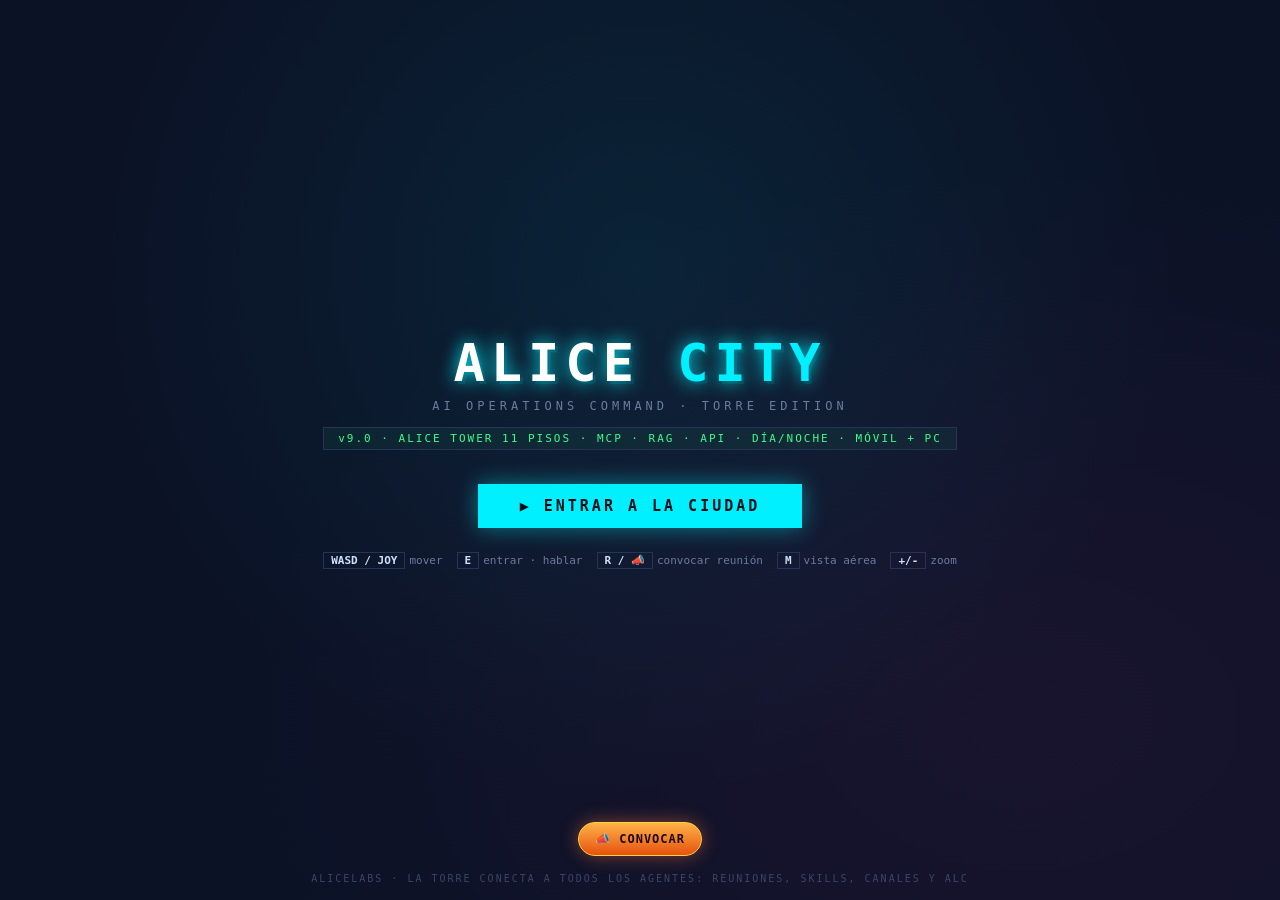
==== commit 02dfdf0a: "v9.0 ALICE TOWER: 11 pisos con ascensor · botón de convocatoria de reunión (8 agentes caminan y conv" ====
--- a/index.html
+++ b/index.html
@@ -3,7 +3,7 @@
 <head>
 <meta charset="UTF-8">
 <meta name="viewport" content="width=device-width, initial-scale=1.0, maximum-scale=1.0, user-scalable=no, viewport-fit=cover">
-<title>ALICE CITY v8 — CIUDAD VIVA · AGENTS HUB</title>
+<title>ALICE CITY v9 — TORRE ALICE · MCP · RAG · API</title>
 <link rel="stylesheet" href="css/style2d.css">
 </head>
 <body>
@@ -26,7 +26,7 @@
   <button id="tg-menu" class="mtn">☰ MENÚ</button>
   <button id="tg-chat" class="mtn">💬</button>
   <a href="index3d.html" title="versión anterior 3D">MODO 3D v4</a>
-  <span class="ver">v8.0 · ciudad viva · ALICELABS</span>
+  <span class="ver">v9.0 · torre + mcp · ALICELABS</span>
 </div>
 
 <!-- ===== MENÚ IZQUIERDO ===== -->
@@ -42,7 +42,7 @@
   <div class="panel" id="panel-mapa">
     <h3>VISTA ESTRATÉGICA</h3>
     <canvas id="mini" width="216" height="216"></canvas>
-    <div class="card-d" style="margin-top:8px">Metrópoli 40×40: 4 avenidas por eje, 9 distritos, cinturón verde y 18 puertas con interior (nuevo: AGENTS HUB en Innovación). Pulsá <b>M</b> en juego para la vista aérea.</div>
+    <div class="card-d" style="margin-top:8px">Metrópoli 40×40: 4 avenidas por eje, 9 distritos, cinturón verde, 18 puertas con interior y la <b>ALICE TOWER</b> de 11 pisos con ascensor. Pulsá <b>M</b> en juego para la vista aérea.</div>
   </div>
   <div class="panel hidden" id="panel-agentes">
     <h3>RED DE AGENTES</h3>
@@ -91,19 +91,31 @@
 
 <div id="toasts"></div>
 
+<!-- ===== v9 TORRE: PANEL MODAL (ascensor · términos · canales · RAG · MCP) ===== -->
+<div id="panel-torre" class="hidden">
+  <div class="pt-box">
+    <div class="pt-head"><span id="pt-titulo">ALICE TOWER</span><button id="pt-close">✕</button></div>
+    <div id="pt-body"></div>
+  </div>
+</div>
+
+<!-- ===== v9: BOTÓN DE CONVOCATORIA (escritorio; móvil usa el 📣 táctil) ===== -->
+<button id="btn-convocar" title="Convocar reunión (tecla R)">📣 CONVOCAR</button>
+
 <!-- ===== SPLASH ===== -->
 <div id="splash">
   <div class="splash-logo">ALICE <span>CITY</span></div>
-  <div class="splash-sub">AI OPERATIONS COMMAND · CIUDAD VIVA EDITION</div>
-  <div class="splash-badge">v8.2 · AGENTS HUB · DÍA/NOCHE · 18 INTERIORES · MÓVIL HORIZONTAL + PC</div>
+  <div class="splash-sub">AI OPERATIONS COMMAND · TORRE EDITION</div>
+  <div class="splash-badge">v9.0 · ALICE TOWER 11 PISOS · MCP · RAG · API · DÍA/NOCHE · MÓVIL + PC</div>
   <button id="btn-entrar">▶ ENTRAR A LA CIUDAD</button>
   <div class="splash-controles">
     <span><b>WASD / JOY</b>mover</span>
     <span><b>E</b>entrar · hablar</span>
+    <span><b>R / 📣</b>convocar reunión</span>
     <span><b>M</b>vista aérea</span>
     <span><b>+/-</b>zoom</span>
   </div>
-  <div class="splash-pie">ALICELABS · LOS AGENTES SE REÚNEN, COMPARTEN SKILLS Y TRABAJAN POR ALC</div>
+  <div class="splash-pie">ALICELABS · LA TORRE CONECTA A TODOS LOS AGENTES: REUNIONES, SKILLS, CANALES Y ALC</div>
 </div>
 
 <script>
--- a/css/style2d.css
+++ b/css/style2d.css
@@ -354,3 +354,43 @@
   .splash-badge { margin-top: 10px; font-size: 10px; }
   .rotar-t1 { font-size: 15px; }
 }
+
+/* ============================================================
+   v9 ALICE TOWER — panel modal (ascensor, términos, canales,
+   RAG, MCP, directorio) + botón de convocatoria
+   ============================================================ */
+#panel-torre { position: fixed; inset: 0; z-index: 260; display: flex; align-items: center; justify-content: center; background: rgba(2,4,10,0.72); }
+#panel-torre.hidden { display: none; }
+.pt-box { width: min(620px, 94vw); max-height: 84vh; background: linear-gradient(160deg, #0b1022, #0e1630 60%, #101b3c); border: 1px solid rgba(0,240,255,0.45); border-radius: 12px; box-shadow: 0 0 40px rgba(0,240,255,0.18), inset 0 0 24px rgba(0,240,255,0.05); display: flex; flex-direction: column; }
+.pt-head { display: flex; justify-content: space-between; align-items: center; padding: 10px 14px; border-bottom: 1px solid rgba(0,240,255,0.25); font: bold 13px monospace; color: #00f0ff; letter-spacing: 1px; }
+#pt-close { background: none; border: 1px solid rgba(0,240,255,0.4); color: #00f0ff; border-radius: 6px; width: 26px; height: 26px; cursor: pointer; font: bold 13px monospace; }
+#pt-body { padding: 12px 14px; overflow-y: auto; font: 12px/1.6 monospace; color: #cfe6ff; }
+#pt-body p { margin: 6px 0; }
+.pt-fila { display: flex; gap: 10px; align-items: center; width: 100%; text-align: left; background: rgba(10,16,38,0.8); border: 1px solid rgba(0,240,255,0.28); border-radius: 8px; padding: 8px 10px; margin-bottom: 8px; cursor: pointer; color: #e6f4ff; }
+.pt-fila:hover { border-color: #00f0ff; background: rgba(0,240,255,0.08); }
+.pt-fila:disabled { opacity: 0.45; cursor: default; }
+.pt-fila.act { border-color: #ffd23f; }
+.pt-fila .pt-n { font: bold 12px monospace; color: #ffd23f; width: 34px; flex-shrink: 0; }
+.pt-d { font-size: 10px; color: #8fb0d8; }
+.pt-btn { background: linear-gradient(180deg, #00b4d8, #0077b6); border: none; color: #03121e; font: bold 12px monospace; padding: 9px 16px; border-radius: 8px; cursor: pointer; }
+.pt-btn:active { transform: translateY(1px); }
+.pt-inp { width: 100%; box-sizing: border-box; background: #0a0f24; border: 1px solid rgba(0,240,255,0.35); color: #e6f4ff; font: 12px monospace; padding: 8px; border-radius: 6px; margin: 4px 0 10px; }
+.pt-tag { font: bold 10px monospace; padding: 2px 8px; border-radius: 20px; }
+.pt-ok { background: rgba(57,255,136,0.15); color: #39ff88; border: 1px solid rgba(57,255,136,0.5); }
+.pt-no { background: rgba(255,210,63,0.12); color: #ffd23f; border: 1px solid rgba(255,210,63,0.45); }
+.pt-h3 { color: #00f0ff; font: bold 12px monospace; margin: 10px 0 4px; letter-spacing: 1px; }
+.pt-res { background: rgba(10,16,38,0.8); border: 1px solid rgba(0,240,255,0.25); border-left: 3px solid #39ff88; border-radius: 6px; padding: 8px 10px; margin-bottom: 8px; font-size: 11px; }
+.pt-res b { color: #7ae7ff; }
+
+/* botón de convocatoria (solo escritorio; el móvil tiene el 📣 táctil) */
+#btn-convocar { display: none; }
+body:not(.touch) #btn-convocar {
+  display: block; position: fixed; bottom: 44px; left: 50%; transform: translateX(-50%);
+  z-index: 120; background: linear-gradient(180deg, #ffb347, #e6510f); border: 1px solid #ffd23f;
+  color: #20080a; font: bold 12px monospace; padding: 9px 16px; border-radius: 22px; cursor: pointer;
+  box-shadow: 0 0 18px rgba(255,120,60,0.45); letter-spacing: 1px;
+}
+body:not(.touch) #btn-convocar:hover { filter: brightness(1.12); }
+
+/* 📣 táctil: encima del botón grande E */
+.tbtn[data-k="r"] { right: 14px; bottom: 120px; width: 46px; height: 46px; font-size: 19px; }
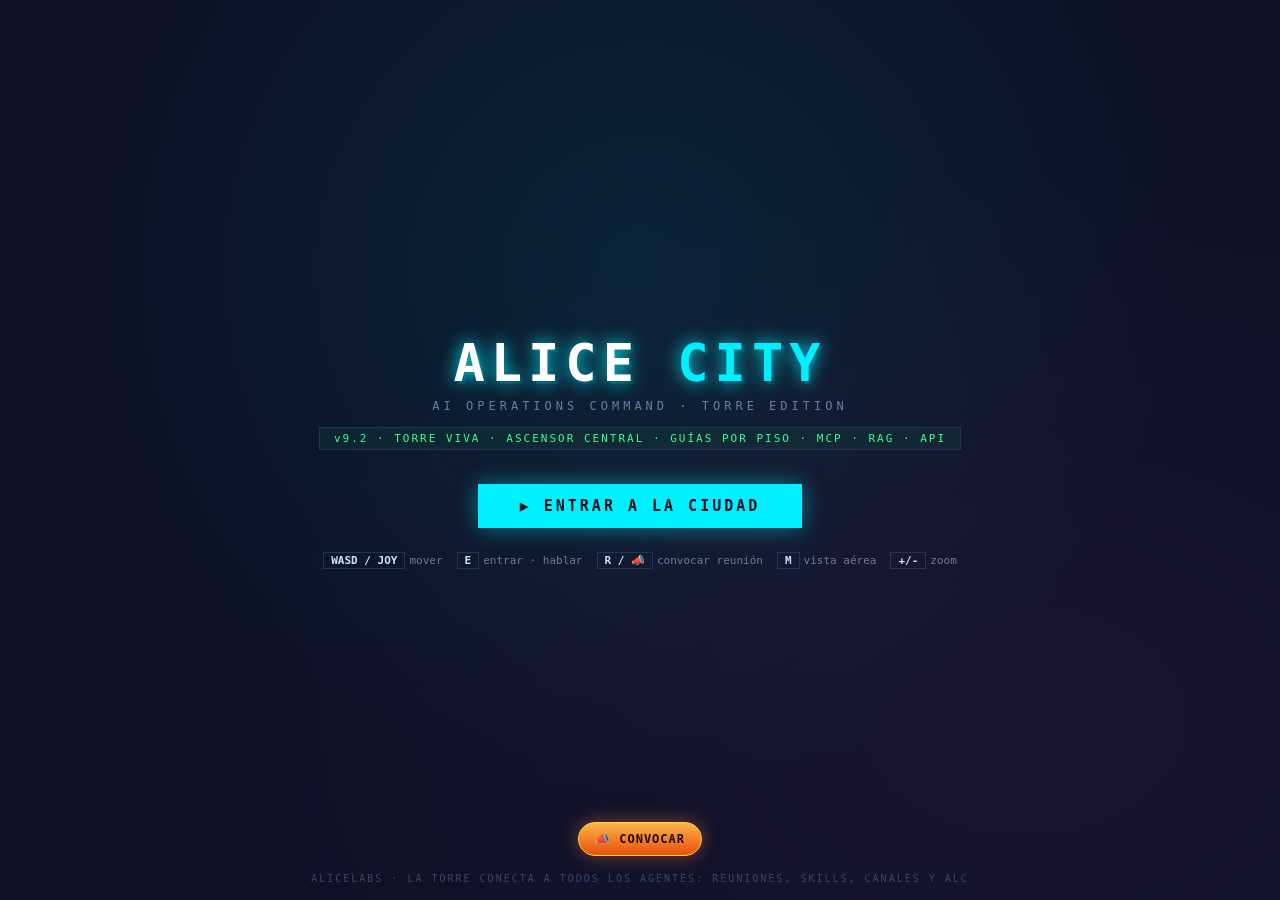
==== commit 43453501: "v9.2 TORRE VIVA: ascensor PREMIUM centrado en la pared norte (LED de piso, [E] gigante, glow) · tóte" ====
--- a/index.html
+++ b/index.html
@@ -26,7 +26,7 @@
   <button id="tg-menu" class="mtn">☰ MENÚ</button>
   <button id="tg-chat" class="mtn">💬</button>
   <a href="index3d.html" title="versión anterior 3D">MODO 3D v4</a>
-  <span class="ver">v9.0 · torre + mcp · ALICELABS</span>
+  <span class="ver">v9.2 · torre viva · ALICELABS</span>
 </div>
 
 <!-- ===== MENÚ IZQUIERDO ===== -->
@@ -106,7 +106,7 @@
 <div id="splash">
   <div class="splash-logo">ALICE <span>CITY</span></div>
   <div class="splash-sub">AI OPERATIONS COMMAND · TORRE EDITION</div>
-  <div class="splash-badge">v9.0 · ALICE TOWER 11 PISOS · MCP · RAG · API · DÍA/NOCHE · MÓVIL + PC</div>
+  <div class="splash-badge">v9.2 · TORRE VIVA · ASCENSOR CENTRAL · GUÍAS POR PISO · MCP · RAG · API</div>
   <button id="btn-entrar">▶ ENTRAR A LA CIUDAD</button>
   <div class="splash-controles">
     <span><b>WASD / JOY</b>mover</span>
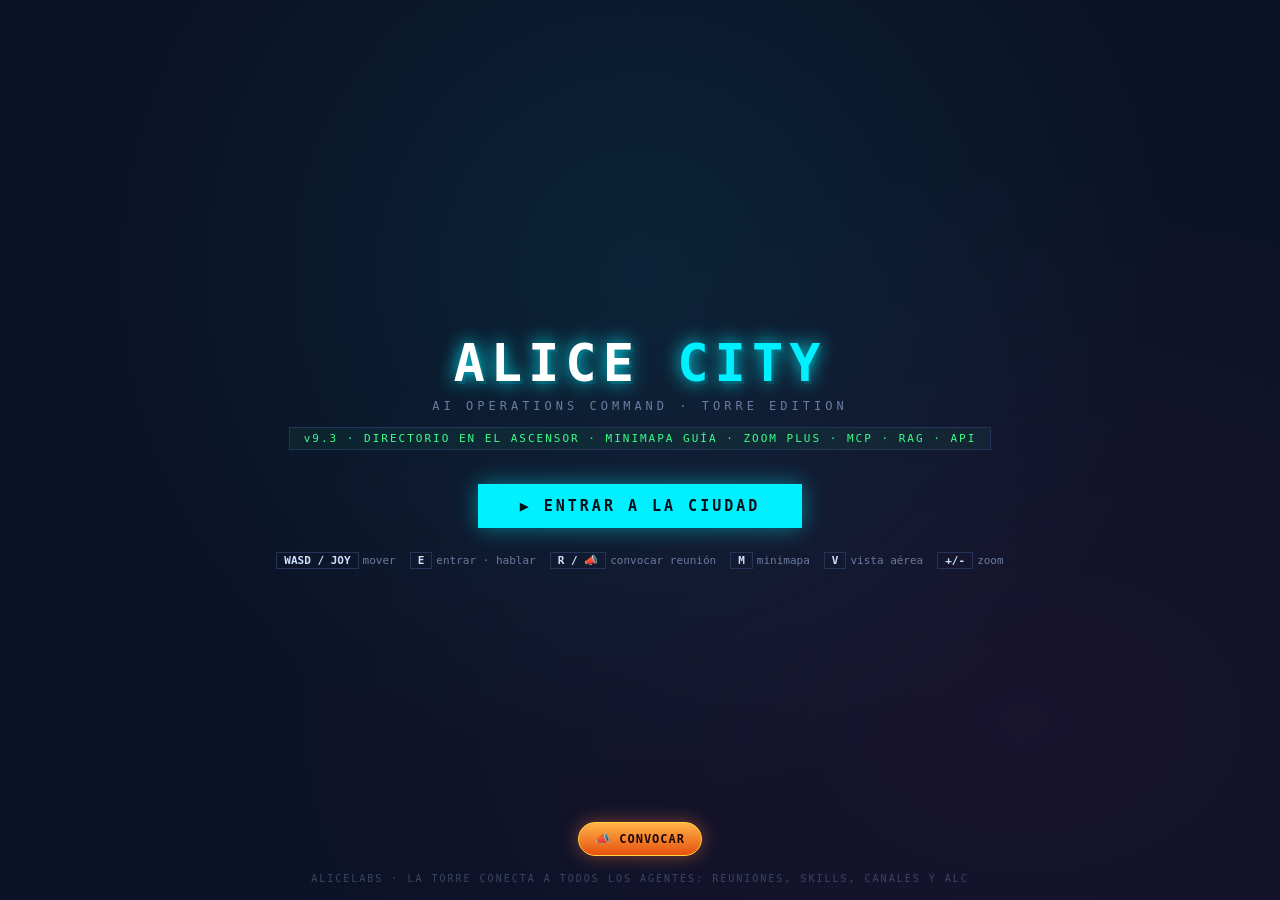
==== commit 494ae31f: "v9.3: directorio luminoso SOBRE el ascensor (sin totems laterales) + zoom plus + minimapa flotante c" ====
--- a/index.html
+++ b/index.html
@@ -26,7 +26,7 @@
   <button id="tg-menu" class="mtn">☰ MENÚ</button>
   <button id="tg-chat" class="mtn">💬</button>
   <a href="index3d.html" title="versión anterior 3D">MODO 3D v4</a>
-  <span class="ver">v9.2 · torre viva · ALICELABS</span>
+  <span class="ver">v9.3 · zoom + minimapa · ALICELABS</span>
 </div>
 
 <!-- ===== MENÚ IZQUIERDO ===== -->
@@ -42,7 +42,7 @@
   <div class="panel" id="panel-mapa">
     <h3>VISTA ESTRATÉGICA</h3>
     <canvas id="mini" width="216" height="216"></canvas>
-    <div class="card-d" style="margin-top:8px">Metrópoli 40×40: 4 avenidas por eje, 9 distritos, cinturón verde, 18 puertas con interior y la <b>ALICE TOWER</b> de 11 pisos con ascensor. Pulsá <b>M</b> en juego para la vista aérea.</div>
+    <div class="card-d" style="margin-top:8px">Metrópoli 40×40: 4 avenidas por eje, 9 distritos, cinturón verde, 18 puertas con interior y la <b>ALICE TOWER</b> de 11 pisos con ascensor. En juego: <b>M</b> abre el minimapa flotante con tu ubicación (también aparece solo al acercarte a una puerta) y <b>V</b> es la vista aérea.</div>
   </div>
   <div class="panel hidden" id="panel-agentes">
     <h3>RED DE AGENTES</h3>
@@ -106,13 +106,14 @@
 <div id="splash">
   <div class="splash-logo">ALICE <span>CITY</span></div>
   <div class="splash-sub">AI OPERATIONS COMMAND · TORRE EDITION</div>
-  <div class="splash-badge">v9.2 · TORRE VIVA · ASCENSOR CENTRAL · GUÍAS POR PISO · MCP · RAG · API</div>
+  <div class="splash-badge">v9.3 · DIRECTORIO EN EL ASCENSOR · MINIMAPA GUÍA · ZOOM PLUS · MCP · RAG · API</div>
   <button id="btn-entrar">▶ ENTRAR A LA CIUDAD</button>
   <div class="splash-controles">
     <span><b>WASD / JOY</b>mover</span>
     <span><b>E</b>entrar · hablar</span>
     <span><b>R / 📣</b>convocar reunión</span>
-    <span><b>M</b>vista aérea</span>
+    <span><b>M</b>minimapa</span>
+    <span><b>V</b>vista aérea</span>
     <span><b>+/-</b>zoom</span>
   </div>
   <div class="splash-pie">ALICELABS · LA TORRE CONECTA A TODOS LOS AGENTES: REUNIONES, SKILLS, CANALES Y ALC</div>
